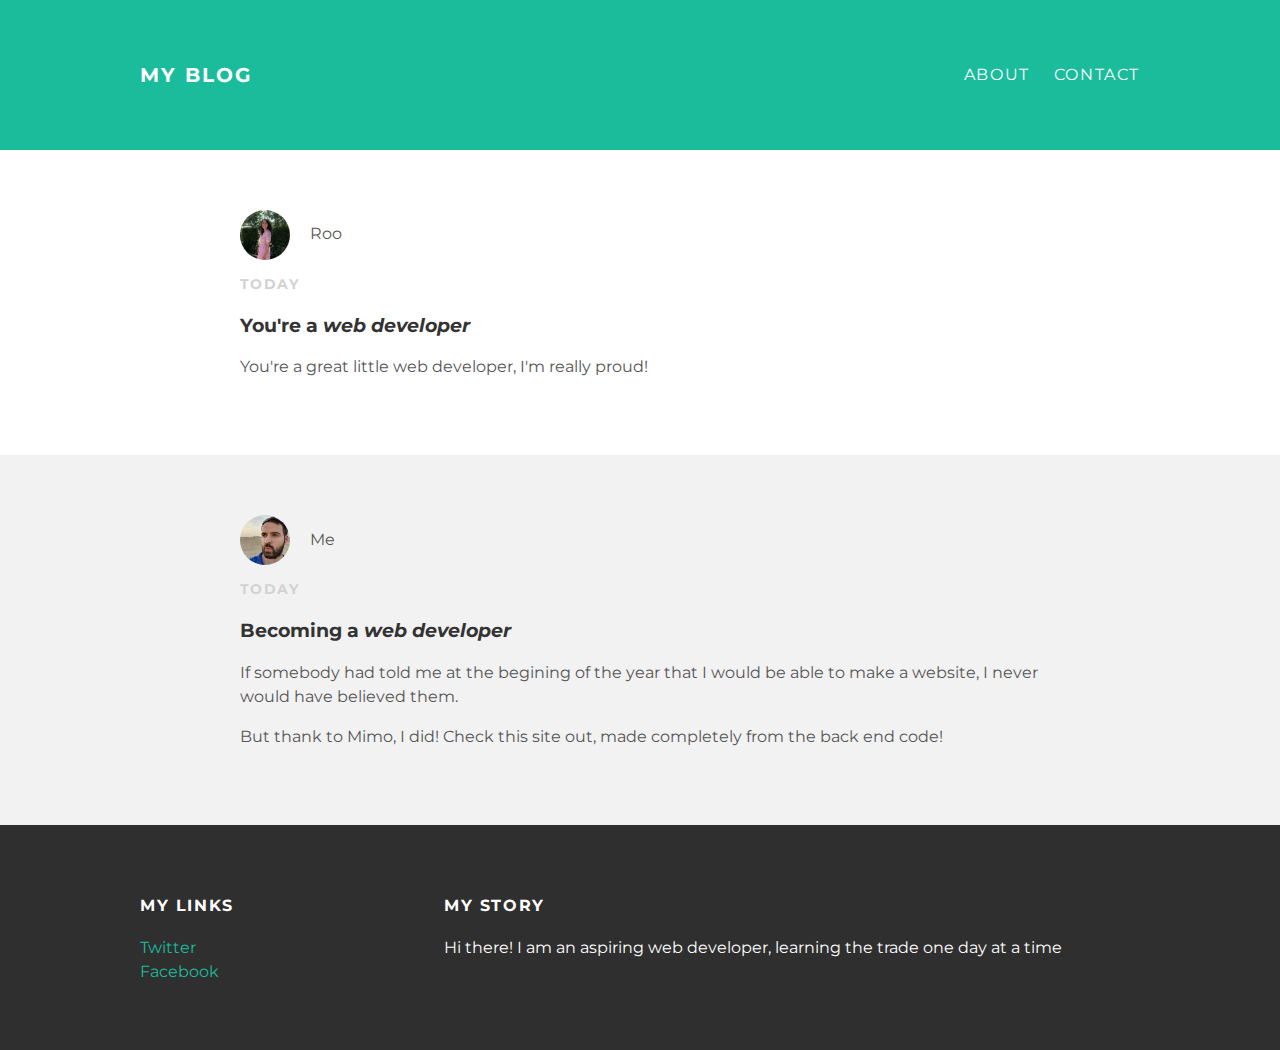
==== index.html @ 3d25a300 "Add files via upload" ====
<!DOCTYPE html>
<html>
  <head>
    <link rel="stylesheet" type="text/css" href=style.css>
    <title>Brizzle Blog</title>
  </head>
  <body>
<div id="header">
<div class="container">
  <a id="header-title" href="index.html">My Blog</a>
  <ul id="header-nav">
  <li><a href="about.html">About</a></li>
  <li><a href="mailto:paul.m.briston@gmail.com">Contact</a></li>
  </ul>
</div>
</div>
<div id="content">
  <div class="post-container">
    <div class="post">
      <div class="post-author">
        <img src="roo.png">
        <span>Roo</span>
      </div>
      <p class="post-date">Today</p>
      <h3 class="post-title">You're a <em>web developer</em></h3>
      <div class="post-content">
      <p>You're a great little web developer, I'm really proud!</p>
    </div>
    </div>
    </div>
      <div class="post-container">
    <div class="post">
      <div class="post-author">
        <img src="me.png">
        <span>Me</span>
      </div>
      <p class="post-date">Today</p>
      <h3 class="post-title">Becoming a <em>web developer</em></h3>
      <div class="post-content">
      <p>If somebody had told me at the begining of the year that I would be able to make a website, I never would have believed them.</p>
      <p>But thank to Mimo, I did! Check this site out, made completely from the back end code!</p>
</div>
    </div>
  </div>
</div>
<div id="footer">
  <div class="container">
    <div class="column">
<h4>My Links</h4>
<p>
<a href="https://twitter.com/PaulBriston">Twitter</a><br>
<a href="https://www.facebook.com/paul.briston">Facebook</a>
</p>
    </div>
    <div class="column">
<h4>My Story</h4>
<p>Hi there! I am an aspiring web developer, learning the trade one day at a time</p>
    </div>
  </div>
</div>
  </body>
</html>
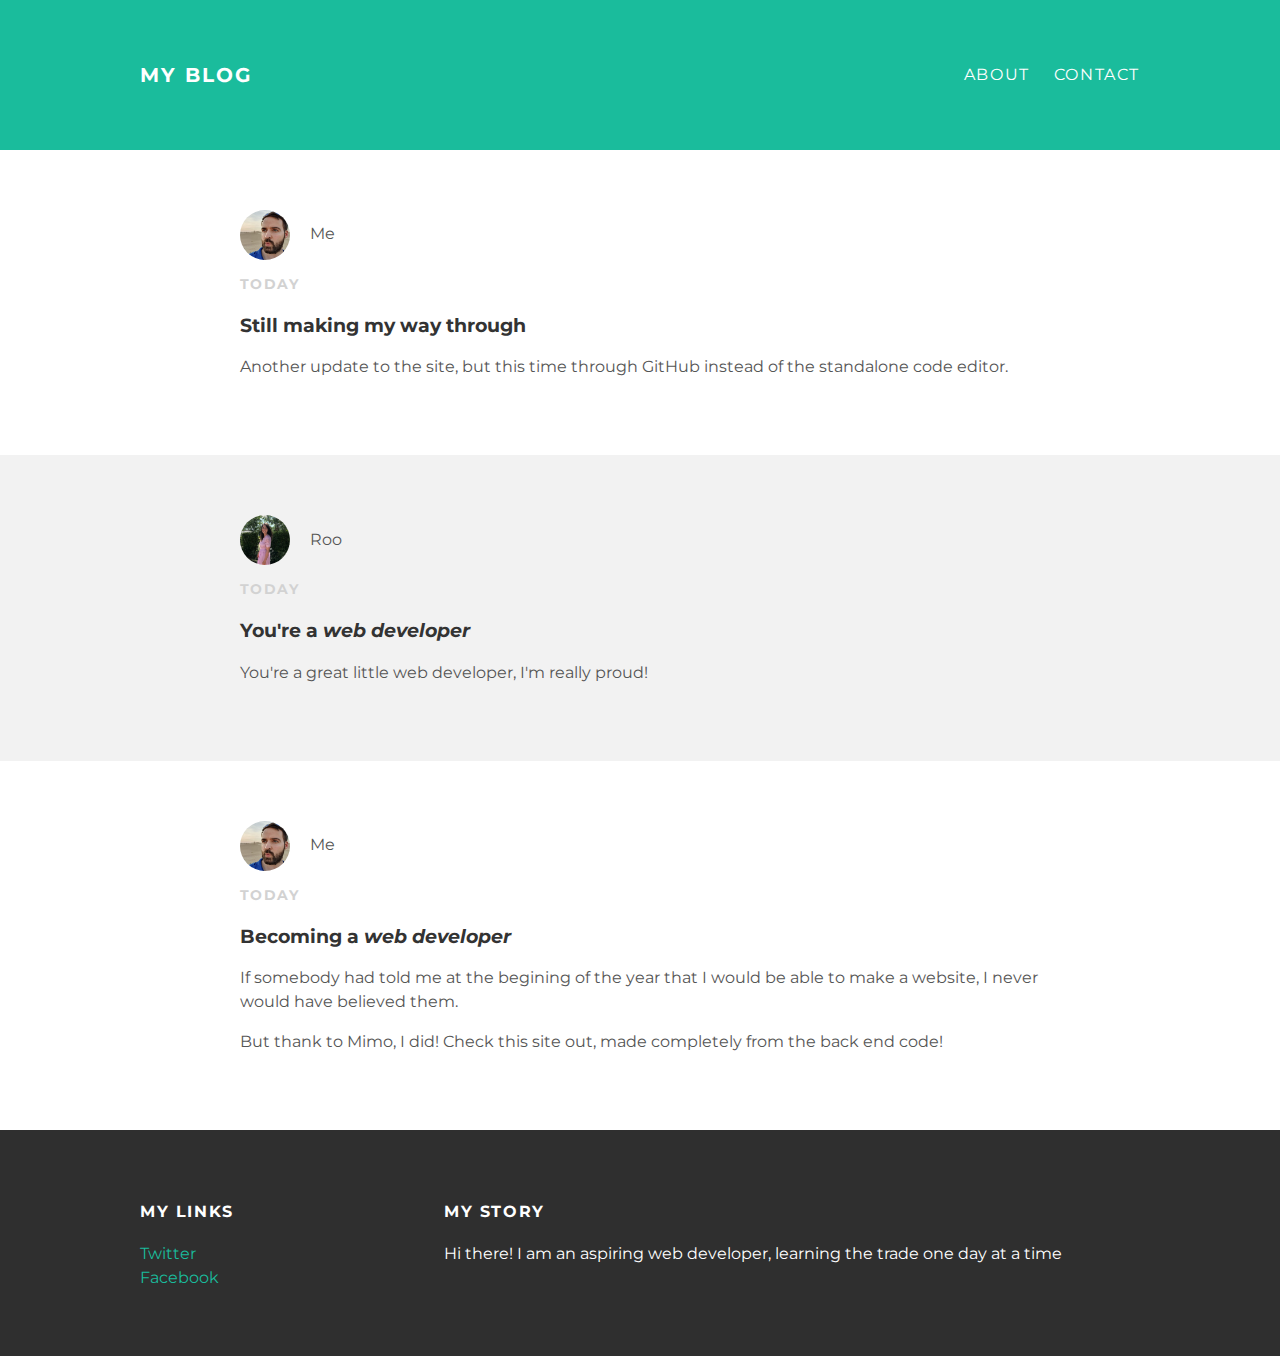
==== commit f230fd57: "Update index.html" ====
--- a/index.html
+++ b/index.html
@@ -15,6 +15,19 @@
 </div>
 </div>
 <div id="content">
+    <div class="post-container">
+    <div class="post">
+      <div class="post-author">
+        <img src="me.png">
+        <span>Me</span>
+      </div>
+      <p class="post-date">Today</p>
+      <h3 class="post-title">Still making my way through</h3>
+      <div class="post-content">
+      <p>Another update to the site, but this time through GitHub instead of the standalone code editor.</p>
+    </div>
+    </div>
+    </div>
   <div class="post-container">
     <div class="post">
       <div class="post-author">
